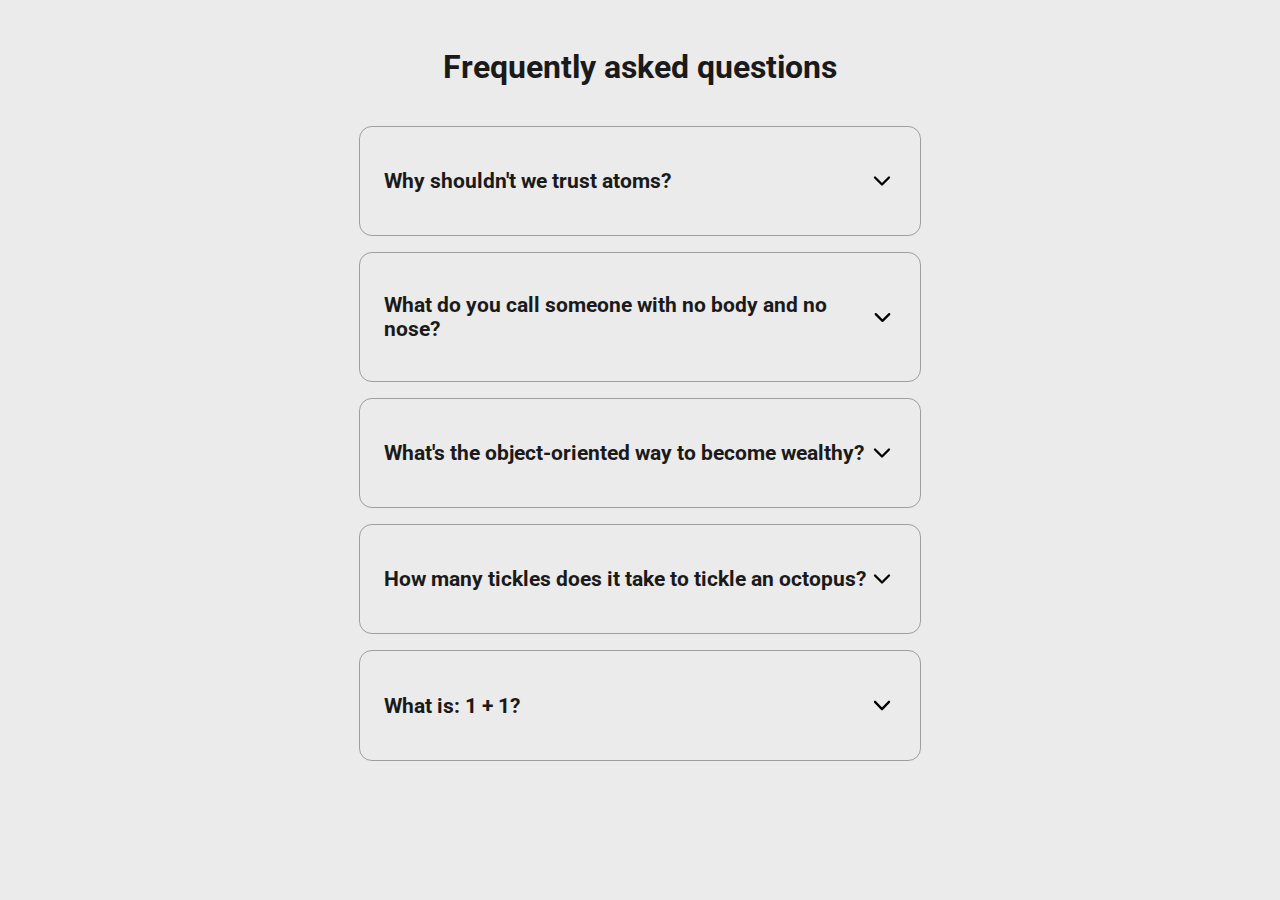
==== faq-collapse12/index.html @ b6fbd4a6 "Iniciando projeto 12" ====
<!DOCTYPE html>
<html lang="en">
<head>
    <meta charset="UTF-8">
    <meta http-equiv="X-UA-Compatible" content="IE=edge">
    <meta name="viewport" content="width=device-width, initial-scale=1.0">
    <title>FAQ</title>
    <script defer src="script.js"></script>
    <link rel="stylesheet" href="style.css">
</head>
<body>
    <main>
        <h1>Frequently asked questions</h1>
        <section class="s1">
            <div>
                <h2>Why shouldn't we trust atoms?</h2>
                <button id="1" onclick="toggleInfo(this.id)"><img src="icons/chevron-down.svg" alt=""></button>
            </div>
            <div class="s1 nonvisible">
                <p class="answer">
                    They make up everything
                </p>
            </div>
        </section>

        <section class="s2">
            <div>
                <h2>What do you call someone with no body and no nose?</h2>
                <button id="2" onclick="toggleInfo(this.id)"><img src="icons/chevron-down.svg" alt=""></button>
            </div>
            <div class="s2 nonvisible">
                <p class="answer">
                    Nobody knows.
                </p>
            </div>
        </section>

        <section class="s3">
            <div>
                <h2>What's the object-oriented way to become wealthy?</h2>
                <button id="3" onclick="toggleInfo(this.id)"><img src="icons/chevron-down.svg" alt=""></button>
            </div>
            <div class="s3 nonvisible">
                <p class="answer">
                    Inheritance.
                </p>
            </div>
        </section>

        <section class="s4">
            <div>
                <h2>How many tickles does it take to tickle an octopus?</h2>
                <button id="4" onclick="toggleInfo(this.id)"><img src="icons/chevron-down.svg" alt=""></button>
            </div>
            <div class="s4 nonvisible">
                <p class="answer">
                   Ten-tickles!
                </p>
            </div>
        </section>

        <section class="s5">
            <div>
                <h2>What is: 1 + 1?</h2>
                <button id="5" onclick="toggleInfo(this.id)"><img src="icons/chevron-down.svg" alt=""></button>
            </div>
            <div class="s5 nonvisible">
                <p class="answer">
                   Depends on who are you asking.
                </p>
            </div>
        </section>
    </main>
</body>
</html>
---- faq-collapse12/style.css ----
@charset "UTF-8";

@import url('https://fonts.googleapis.com/css2?family=Roboto:ital,wght@0,100;0,300;0,400;0,500;0,700;0,900;1,100;1,300;1,400;1,500;1,700;1,900&display=swap');

* {
    margin: 0;
    padding: 0;
    font-family: 'Roboto';
}

body {
    background-color: rgb(235, 235, 235);
}

main {
    max-width: 40%;
    display: flex;
    flex-direction: column;
    align-items: center;
    margin: auto;
    padding: 1em 0;
}

h1 {
    margin: 1em 0;
    color: rgb(26, 26, 26);
}

section {
    border: 1px solid rgba(26, 26, 26, 0.363);
    width: 100%;
    padding: 2.5em 1.5em;
    border-radius: .8em;
    margin: .5em;
    color: rgb(26, 26, 26);
}
section h2 {
    font-weight: bold;
    font-size: 1.3em;
}

section div:nth-child(1) {

    display: flex;
    justify-content: space-between;
    align-items: center;
}

section div button {
    display: flex;
    align-items: center;
    justify-content: center;
    background: none;
    border: none;
    cursor: pointer;
    width: 5.5%;
}



.nonvisible {
    display: none;
}

.sec-visible {
    background-color: red;
}


section div button img {
    width: 100%;
}
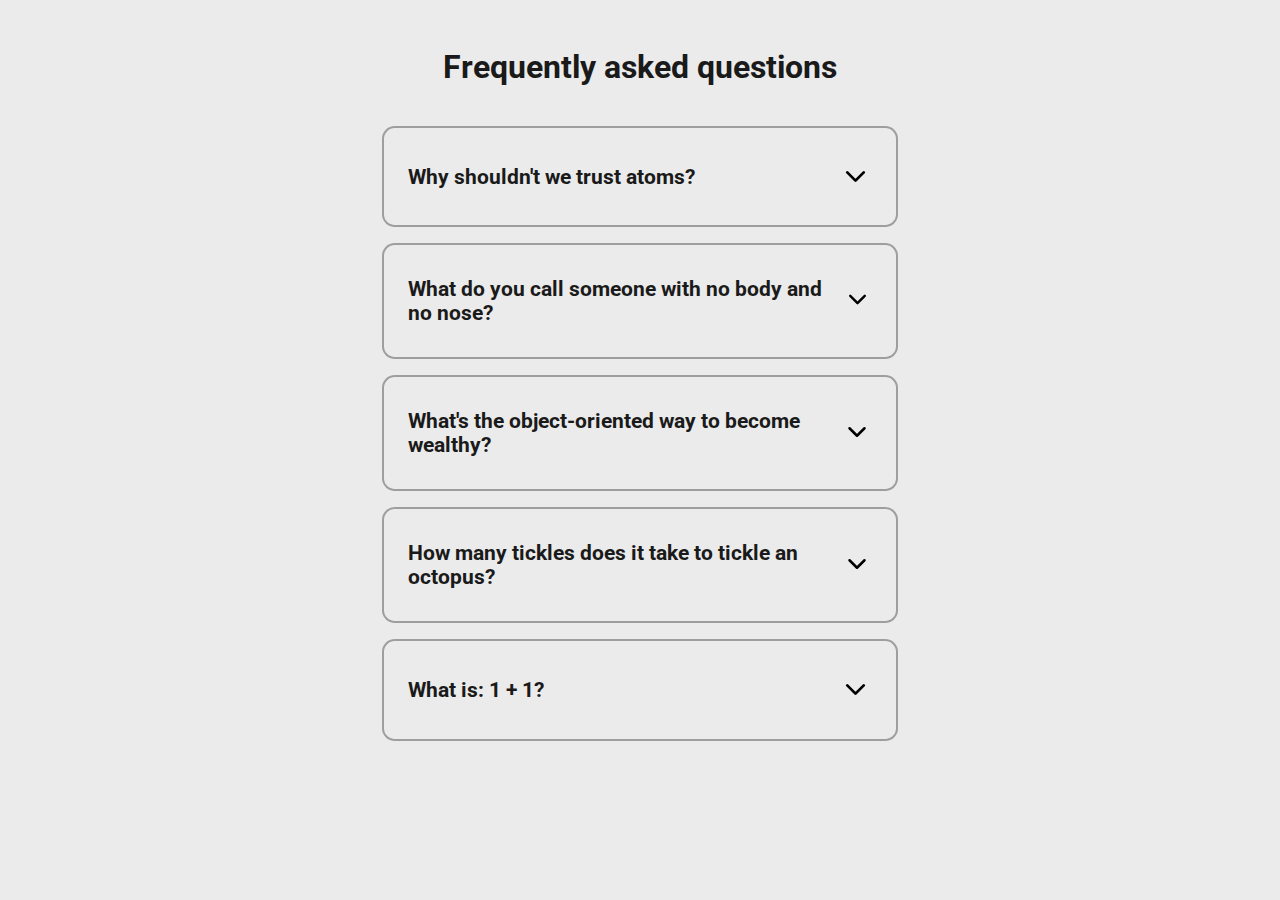
==== commit 38522a31: "Finalizando projeto 12!" ====
--- a/faq-collapse12/index.html
+++ b/faq-collapse12/index.html
@@ -12,63 +12,73 @@
     <main>
         <h1>Frequently asked questions</h1>
         <section class="s1">
-            <div>
-                <h2>Why shouldn't we trust atoms?</h2>
-                <button id="1" onclick="toggleInfo(this.id)"><img src="icons/chevron-down.svg" alt=""></button>
-            </div>
-            <div class="s1 nonvisible">
-                <p class="answer">
-                    They make up everything
-                </p>
-            </div>
+            <span>
+                <div>
+                    <h2>Why shouldn't we trust atoms?</h2>
+                    <button id="1" onclick="toggleInfo(this.id)"> </button>
+                </div>
+                <div class="s1 nonvisible">
+                    <p class="answer">
+                        They make up everything
+                    </p>
+                </div>  
+            </span>
         </section>
 
         <section class="s2">
-            <div>
-                <h2>What do you call someone with no body and no nose?</h2>
-                <button id="2" onclick="toggleInfo(this.id)"><img src="icons/chevron-down.svg" alt=""></button>
-            </div>
-            <div class="s2 nonvisible">
-                <p class="answer">
-                    Nobody knows.
-                </p>
-            </div>
+            <span>
+                <div>
+                    <h2>What do you call someone with no body and no nose?</h2>
+                    <button id="2" onclick="toggleInfo(this.id)"></button>
+                </div>
+                <div class="s2 nonvisible">
+                    <p class="answer">
+                        Nobody knows.
+                    </p>
+                </div>
+            </span>
         </section>
 
         <section class="s3">
-            <div>
-                <h2>What's the object-oriented way to become wealthy?</h2>
-                <button id="3" onclick="toggleInfo(this.id)"><img src="icons/chevron-down.svg" alt=""></button>
-            </div>
-            <div class="s3 nonvisible">
-                <p class="answer">
-                    Inheritance.
-                </p>
-            </div>
+            <span>
+                <div>
+                    <h2>What's the object-oriented way to become wealthy?</h2>
+                    <button id="3" onclick="toggleInfo(this.id)"> </button>
+                </div>
+                <div class="s3 nonvisible">
+                    <p class="answer">
+                        Inheritance.
+                    </p>
+                </div>
+            </span>
         </section>
 
         <section class="s4">
-            <div>
-                <h2>How many tickles does it take to tickle an octopus?</h2>
-                <button id="4" onclick="toggleInfo(this.id)"><img src="icons/chevron-down.svg" alt=""></button>
-            </div>
-            <div class="s4 nonvisible">
-                <p class="answer">
-                   Ten-tickles!
-                </p>
-            </div>
+            <span>
+                <div>
+                    <h2>How many tickles does it take to tickle an octopus?</h2>
+                    <button id="4" onclick="toggleInfo(this.id)"> </button>
+                </div>
+                <div class="s4 nonvisible">
+                    <p class="answer">
+                    Ten-tickles!
+                    </p>
+                </div>
+            </span>
         </section>
 
         <section class="s5">
-            <div>
-                <h2>What is: 1 + 1?</h2>
-                <button id="5" onclick="toggleInfo(this.id)"><img src="icons/chevron-down.svg" alt=""></button>
-            </div>
-            <div class="s5 nonvisible">
-                <p class="answer">
-                   Depends on who are you asking.
-                </p>
-            </div>
+            <span>
+                <div>
+                    <h2>What is: 1 + 1?</h2>
+                    <button id="5" onclick="toggleInfo(this.id)"> </button>
+                </div>
+                <div class="s5 nonvisible">
+                    <p class="answer">
+                    Depends on who are you asking.
+                    </p>
+                </div>
+            </span>
         </section>
     </main>
 </body>
--- a/faq-collapse12/style.css
+++ b/faq-collapse12/style.css
@@ -27,13 +27,21 @@
 }
 
 section {
-    border: 1px solid rgba(26, 26, 26, 0.363);
+    background-color: rgb(235, 235, 235);
+    border: 2px solid rgba(26, 26, 26, 0.363);
     width: 100%;
-    padding: 2.5em 1.5em;
+    
     border-radius: .8em;
     margin: .5em;
     color: rgb(26, 26, 26);
+    transition: .5s;
 }
+    span {   
+        border-radius: .8em;
+        padding: 2em 1.5em;
+        display: block;
+    }
+
 section h2 {
     font-weight: bold;
     font-size: 1.3em;
@@ -46,6 +54,10 @@
     align-items: center;
 }
 
+section div:nth-child(2) {
+    margin-top: 3em;
+}
+
 section div button {
     display: flex;
     align-items: center;
@@ -53,7 +65,11 @@
     background: none;
     border: none;
     cursor: pointer;
-    width: 5.5%;
+    width: 2.5em;
+    height: 2.5em;
+    background-image: url(icons/chevron-down.svg);
+    background-size: contain;
+    
 }
 
 
@@ -62,8 +78,20 @@
     display: none;
 }
 
-.sec-visible {
-    background-color: red;
+span.sec-visible {
+    background-color: rgba(235, 235, 235, 0.925);
+}
+section.sec-visible {
+    background-image: url("images/chat-bg.png");
+    background-size: cover;
+    background-position: right center;
+    background-repeat: no-repeat;
+    transition: .5s;
+    box-shadow: 2px 2px 10px rgba(0, 0, 0, 0.205);
+}
+
+button.sec-visible {
+    background-image: url(icons/x-circle.svg);
 }
 
 
